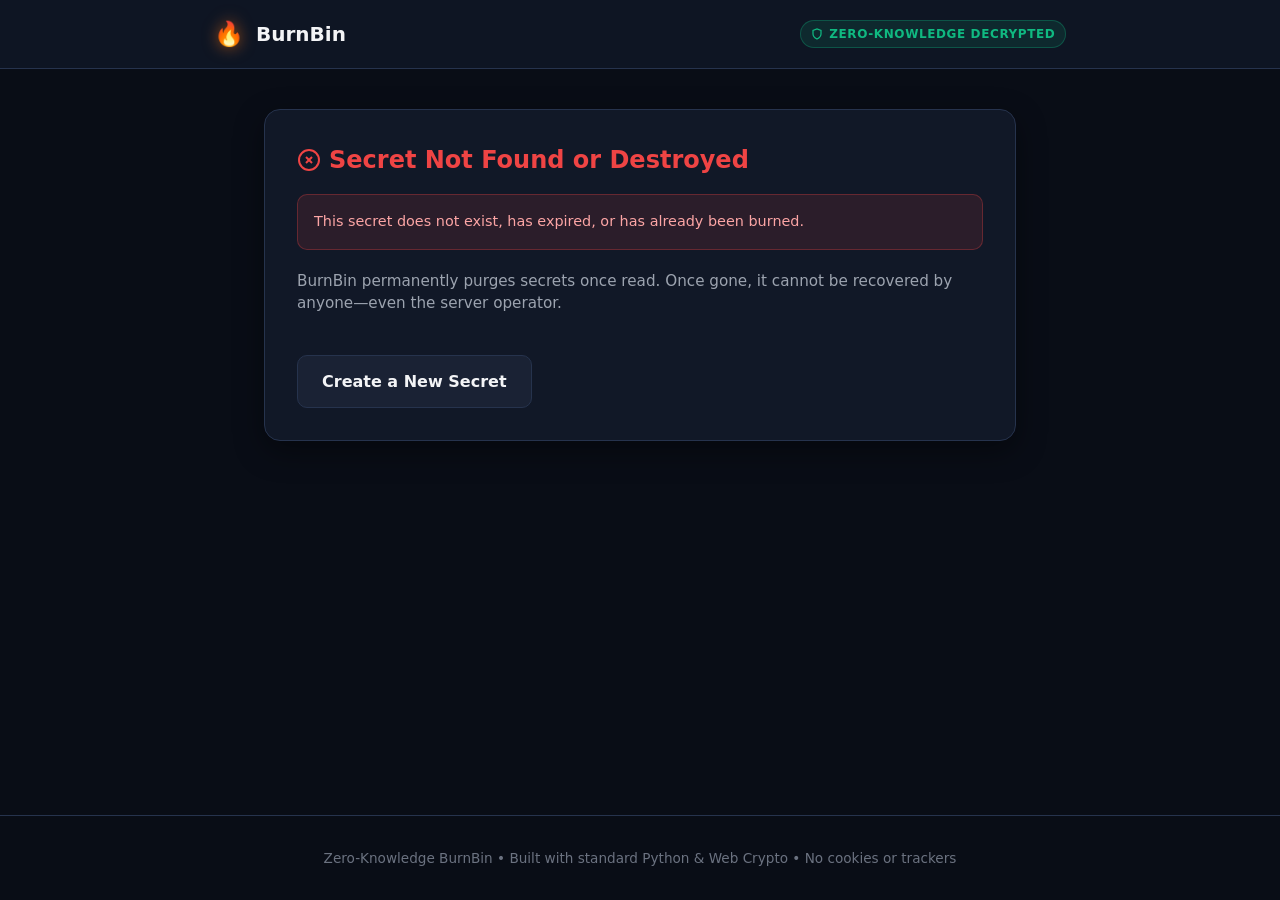
==== static/view.html @ d63d1146 "Fix auto-open link truncation & secret reveal state: support ?key= query params, manual key fallback" ====
<!DOCTYPE html>
<html lang="en">
<head>
  <meta charset="UTF-8">
  <meta name="viewport" content="width=device-width, initial-scale=1.0">
  <title>BurnBin — Reveal Secret</title>
  <link rel="stylesheet" href="/static/style.css">
</head>
<body>
  <header>
    <div class="nav-container">
      <a href="/" class="logo">
        <span class="logo-flame">🔥</span>
        <span>BurnBin</span>
      </a>
      <span class="badge-e2ee">
        <svg width="12" height="12" viewBox="0 0 24 24" fill="none" stroke="currentColor" stroke-width="2.5"><path d="M12 22s8-4 8-10V5l-8-3-8 3v7c0 6 8 10 8 10z"/></svg>
        Zero-Knowledge Decrypted
      </span>
    </div>
  </header>

  <main>
    <!-- Android App Quick-Open Banner -->
    <div id="android-app-banner" style="display: none; margin-bottom: 1.25rem; background: var(--bg-surface); border: 1px solid var(--accent-primary); border-radius: var(--radius-md); padding: 1rem; text-align: center; box-shadow: 0 4px 14px var(--accent-glow);">
      <p style="font-size: 0.95rem; margin-bottom: 0.6rem; color: var(--text-primary); font-weight: 600;">
        📱 Have the BurnBin Android App installed?
      </p>
      <a id="android-app-link" href="#" class="btn btn-primary" style="display: block; width: 100%; text-decoration: none; font-size: 0.95rem;">
        Open Directly in BurnBin App
      </a>
    </div>

    <!-- Loading State -->
    <div class="card" id="loading-card">
      <h2 class="card-title">Checking Secret Vault...</h2>
      <p class="card-desc">Verifying status and encryption envelope.</p>
    </div>

    <!-- Error / Burned / Expired State -->
    <div class="card" id="error-card" style="display: none;">
      <h2 class="card-title" style="color: var(--danger-primary);">
        <svg width="24" height="24" viewBox="0 0 24 24" fill="none" stroke="currentColor" stroke-width="2"><circle cx="12" cy="12" r="10"/><line x1="15" y1="9" x2="9" y2="15"/><line x1="9" y1="9" x2="15" y2="15"/></svg>
        Secret Not Found or Destroyed
      </h2>
      <div class="alert-box alert-danger" style="margin-top: 1rem;">
        <span id="error-message">This secret may have already been viewed and permanently burned, or it has expired.</span>
      </div>
      <p class="card-desc" style="margin-top: 1rem;">
        BurnBin permanently purges secrets once read. Once gone, it cannot be recovered by anyone—even the server operator.
      </p>
      <a href="/" class="btn btn-secondary" style="margin-top: 1rem;">Create a New Secret</a>
    </div>

    <!-- Confirmation / Pre-reveal Warning Card -->
    <div class="card" id="pre-reveal-card" style="display: none;">
      <h1 class="card-title">Confidential Secret Waiting</h1>
      <p class="card-desc">
        A self-destructing secret has been delivered for you.
      </p>

      <div class="alert-box alert-warning">
        <svg width="22" height="22" viewBox="0 0 24 24" fill="none" stroke="currentColor" stroke-width="2"><path d="M10.29 3.86L1.82 18a2 2 0 0 0 1.71 3h16.94a2 2 0 0 0 1.71-3L13.71 3.86a2 2 0 0 0-3.42 0z"/><line x1="12" y1="9" x2="12" y2="13"/><line x1="12" y1="17" x2="12.01" y2="17"/></svg>
        <div>
          <strong>Self-Destruct Notice:</strong> 
          <span id="destruct-detail">This secret is configured to be permanently destroyed immediately once viewed.</span>
        </div>
      </div>

      <!-- Fallback Key Input if URL was trimmed -->
      <div id="manual-key-container" style="display: none; margin-bottom: 1.5rem; background: var(--bg-surface-elevated); padding: 1rem; border-radius: var(--radius-sm); border: 1px solid var(--border-color);">
        <label for="manual-key-input" style="color: var(--warning-primary); font-weight: 600;">🔑 256-Bit Decryption Key Needed:</label>
        <input 
          type="text" 
          id="manual-key-input" 
          placeholder="Paste 64-character key or original link" 
          autocomplete="off"
          style="font-family: var(--font-mono); font-size: 0.85rem;"
        >
        <div id="key-error" style="display: none; color: var(--danger-primary); font-size: 0.85rem; margin-top: 0.35rem;"></div>
        <small style="display:block; margin-top: 0.35rem; color: var(--text-muted); font-size: 0.8rem;">
          The link was opened without the decryption key (some chat apps drop this part). Paste the key from the sender.
        </small>
      </div>

      <div id="passphrase-container" style="display: none; margin-bottom: 1.5rem;">
        <label for="decrypt-passphrase">Enter Secret Passphrase:</label>
        <input 
          type="password" 
          id="decrypt-passphrase" 
          placeholder="Required by the sender" 
          autocomplete="current-password"
        >
        <div id="passphrase-error" style="display: none; color: var(--danger-primary); font-size: 0.85rem; margin-top: 0.35rem;"></div>
      </div>

      <button id="reveal-btn" class="btn btn-danger" style="width: 100%;">
        <svg width="18" height="18" viewBox="0 0 24 24" fill="none" stroke="currentColor" stroke-width="2"><path d="M1 12s4-8 11-8 11 8 11 8-4 8-11 8-11-8-11-8z"/><circle cx="12" cy="12" r="3"/></svg>
        Reveal Secret Now
      </button>
    </div>

    <!-- Revealed Secret Card -->
    <div class="card" id="revealed-card" style="display: none;">
      <div style="display: flex; justify-content: space-between; align-items: center;">
        <h2 class="card-title">🔓 Decrypted Secret</h2>
        <span class="destroyed-stamp" id="status-stamp">🔥 DESTROYED</span>
      </div>

      <div class="alert-box alert-info" id="destruction-banner">
        <svg width="20" height="20" viewBox="0 0 24 24" fill="none" stroke="currentColor" stroke-width="2"><polyline points="20 6 9 17 4 12"/></svg>
        <span id="destruction-text">This secret has been burned and completely purged from the server database.</span>
      </div>

      <div class="secret-display" id="secret-content"></div>

      <div style="display: flex; gap: 1rem; margin-top: 1.5rem;">
        <button class="btn btn-primary" id="copy-secret-btn" style="flex: 1;">
          <svg width="16" height="16" viewBox="0 0 24 24" fill="none" stroke="currentColor" stroke-width="2"><rect x="9" y="9" width="13" height="13" rx="2" ry="2"/><path d="M5 15H4a2 2 0 0 1-2-2V4a2 2 0 0 1 2-2h9a2 2 0 0 1 2 2v1"/></svg>
          <span id="copy-secret-text">Copy to Clipboard</span>
        </button>
        <a href="/" class="btn btn-secondary">Create Another</a>
      </div>
    </div>
  </main>

  <footer>
    <p>Zero-Knowledge BurnBin &bull; Built with standard Python & Web Crypto &bull; No cookies or trackers</p>
  </footer>

  <script src="/static/crypto.js"></script>
  <script src="/static/view.js"></script>
</body>
</html>
---- static/style.css ----
:root {
  --bg-primary: #090d16;
  --bg-surface: #111827;
  --bg-surface-elevated: #1a2234;
  --border-color: #26334d;
  --border-focus: #3b82f6;
  --text-primary: #f3f4f6;
  --text-secondary: #9ca3af;
  --text-muted: #6b7280;
  --accent-primary: #10b981;
  --accent-hover: #059669;
  --accent-glow: rgba(16, 185, 129, 0.2);
  --danger-primary: #ef4444;
  --danger-glow: rgba(239, 68, 68, 0.2);
  --warning-primary: #f59e0b;
  --font-mono: ui-monospace, SFMono-Regular, Menlo, Monaco, Consolas, "Liberation Mono", "Courier New", monospace;
  --font-sans: system-ui, -apple-system, BlinkMacSystemFont, 'Segoe UI', Roboto, Oxygen, Ubuntu, Cantarell, sans-serif;
  --radius-sm: 6px;
  --radius-md: 10px;
  --radius-lg: 16px;
}

* {
  box-sizing: border-box;
  margin: 0;
  padding: 0;
}

body {
  background-color: var(--bg-primary);
  color: var(--text-primary);
  font-family: var(--font-sans);
  min-height: 100vh;
  display: flex;
  flex-direction: column;
  line-height: 1.5;
  -webkit-font-smoothing: antialiased;
}

header {
  border-bottom: 1px solid var(--border-color);
  background-color: rgba(17, 24, 39, 0.8);
  backdrop-filter: blur(8px);
  position: sticky;
  top: 0;
  z-index: 10;
}

.nav-container {
  max-width: 900px;
  margin: 0 auto;
  padding: 1rem 1.5rem;
  display: flex;
  align-items: center;
  justify-content: space-between;
}

.logo {
  display: flex;
  align-items: center;
  gap: 0.75rem;
  font-weight: 700;
  font-size: 1.25rem;
  color: var(--text-primary);
  text-decoration: none;
}

.logo-flame {
  font-size: 1.5rem;
  filter: drop-shadow(0 0 8px rgba(249, 115, 22, 0.6));
}

.badge-e2ee {
  display: inline-flex;
  align-items: center;
  gap: 0.4rem;
  font-size: 0.75rem;
  font-weight: 600;
  background-color: rgba(16, 185, 129, 0.12);
  color: var(--accent-primary);
  border: 1px solid rgba(16, 185, 129, 0.3);
  padding: 0.25rem 0.6rem;
  border-radius: 9999px;
  text-transform: uppercase;
  letter-spacing: 0.05em;
}

main {
  flex: 1;
  max-width: 800px;
  width: 100%;
  margin: 2.5rem auto;
  padding: 0 1.5rem;
}

.card {
  background-color: var(--bg-surface);
  border: 1px solid var(--border-color);
  border-radius: var(--radius-lg);
  padding: 2rem;
  box-shadow: 0 10px 30px rgba(0, 0, 0, 0.4);
}

.card-title {
  font-size: 1.5rem;
  font-weight: 700;
  margin-bottom: 0.5rem;
  display: flex;
  align-items: center;
  gap: 0.5rem;
}

.card-desc {
  color: var(--text-secondary);
  font-size: 0.95rem;
  margin-bottom: 1.5rem;
}

.form-group {
  margin-bottom: 1.5rem;
}

label {
  display: block;
  font-size: 0.875rem;
  font-weight: 600;
  color: var(--text-secondary);
  margin-bottom: 0.5rem;
}

textarea {
  width: 100%;
  min-height: 180px;
  padding: 1rem;
  background-color: var(--bg-primary);
  border: 1px solid var(--border-color);
  border-radius: var(--radius-md);
  color: var(--text-primary);
  font-family: var(--font-mono);
  font-size: 0.95rem;
  resize: vertical;
  transition: border-color 0.15s ease, box-shadow 0.15s ease;
  line-height: 1.6;
}

textarea:focus, input[type="text"]:focus, input[type="password"]:focus, select:focus {
  outline: none;
  border-color: var(--accent-primary);
  box-shadow: 0 0 0 3px var(--accent-glow);
}

.char-counter {
  display: flex;
  justify-content: flex-end;
  font-size: 0.75rem;
  color: var(--text-muted);
  margin-top: 0.35rem;
}

.options-grid {
  display: grid;
  grid-template-columns: repeat(auto-fit, minmax(220px, 1fr));
  gap: 1rem;
  margin-bottom: 1.5rem;
  padding: 1.25rem;
  background-color: var(--bg-surface-elevated);
  border-radius: var(--radius-md);
  border: 1px solid var(--border-color);
}

select, input[type="password"], input[type="text"] {
  width: 100%;
  padding: 0.65rem 0.85rem;
  background-color: var(--bg-primary);
  border: 1px solid var(--border-color);
  border-radius: var(--radius-sm);
  color: var(--text-primary);
  font-size: 0.9rem;
}

.checkbox-group {
  display: flex;
  align-items: center;
  gap: 0.6rem;
  margin-top: 0.5rem;
  cursor: pointer;
  user-select: none;
}

.checkbox-group input[type="checkbox"] {
  width: 1.1rem;
  height: 1.1rem;
  accent-color: var(--accent-primary);
  cursor: pointer;
}

.btn {
  display: inline-flex;
  align-items: center;
  justify-content: center;
  gap: 0.5rem;
  font-weight: 600;
  font-size: 1rem;
  padding: 0.85rem 1.5rem;
  border-radius: var(--radius-md);
  border: none;
  cursor: pointer;
  transition: all 0.15s ease;
  text-decoration: none;
}

.btn-primary {
  background-color: var(--accent-primary);
  color: #06241a;
  width: 100%;
  box-shadow: 0 4px 14px var(--accent-glow);
}

.btn-primary:hover:not(:disabled) {
  background-color: var(--accent-hover);
  transform: translateY(-1px);
}

.btn-primary:disabled {
  opacity: 0.5;
  cursor: not-allowed;
}

.btn-danger {
  background-color: var(--danger-primary);
  color: #fff;
  box-shadow: 0 4px 14px var(--danger-glow);
}

.btn-danger:hover:not(:disabled) {
  filter: brightness(1.1);
  transform: translateY(-1px);
}

.btn-secondary {
  background-color: var(--bg-surface-elevated);
  color: var(--text-primary);
  border: 1px solid var(--border-color);
}

.btn-secondary:hover {
  background-color: #242f48;
}

/* Result Box */
.result-card {
  margin-top: 2rem;
  display: none;
}

.link-input-group {
  display: flex;
  gap: 0.5rem;
  margin: 1rem 0;
}

.link-input {
  flex: 1;
  font-family: var(--font-mono);
  font-size: 0.85rem;
  background-color: var(--bg-primary);
  border: 1px solid var(--accent-primary);
  color: var(--accent-primary);
  padding: 0.75rem;
  border-radius: var(--radius-sm);
  white-space: nowrap;
  overflow-x: auto;
}

.alert-box {
  padding: 1rem;
  border-radius: var(--radius-md);
  margin-bottom: 1.25rem;
  display: flex;
  gap: 0.75rem;
  align-items: flex-start;
  font-size: 0.9rem;
}

.alert-warning {
  background-color: rgba(245, 158, 11, 0.1);
  border: 1px solid rgba(245, 158, 11, 0.3);
  color: #fcd34d;
}

.alert-danger {
  background-color: rgba(239, 68, 68, 0.12);
  border: 1px solid rgba(239, 68, 68, 0.3);
  color: #fca5a5;
}

.alert-info {
  background-color: rgba(59, 130, 246, 0.1);
  border: 1px solid rgba(59, 130, 246, 0.3);
  color: #93c5fd;
}

/* Secret view container */
.secret-display {
  background-color: var(--bg-primary);
  border: 1px solid var(--border-color);
  border-radius: var(--radius-md);
  padding: 1.25rem;
  font-family: var(--font-mono);
  font-size: 0.95rem;
  white-space: pre-wrap;
  word-break: break-all;
  max-height: 400px;
  overflow-y: auto;
  margin: 1rem 0;
  color: #34d399;
}

.destroyed-stamp {
  display: inline-block;
  color: var(--danger-primary);
  font-weight: 800;
  border: 2px dashed var(--danger-primary);
  padding: 0.35rem 0.8rem;
  border-radius: var(--radius-sm);
  text-transform: uppercase;
  letter-spacing: 0.1em;
  transform: rotate(-3deg);
  margin: 0.75rem 0;
}

footer {
  text-align: center;
  padding: 2rem;
  font-size: 0.85rem;
  color: var(--text-muted);
  border-top: 1px solid var(--border-color);
}

.security-points {
  margin-top: 2rem;
  display: grid;
  grid-template-columns: repeat(auto-fit, minmax(240px, 1fr));
  gap: 1rem;
}

.security-item {
  padding: 1rem;
  background-color: rgba(17, 24, 39, 0.5);
  border: 1px solid var(--border-color);
  border-radius: var(--radius-md);
  font-size: 0.85rem;
}

.security-item h4 {
  color: var(--text-primary);
  margin-bottom: 0.3rem;
  display: flex;
  align-items: center;
  gap: 0.4rem;
}

.security-item p {
  color: var(--text-muted);
}
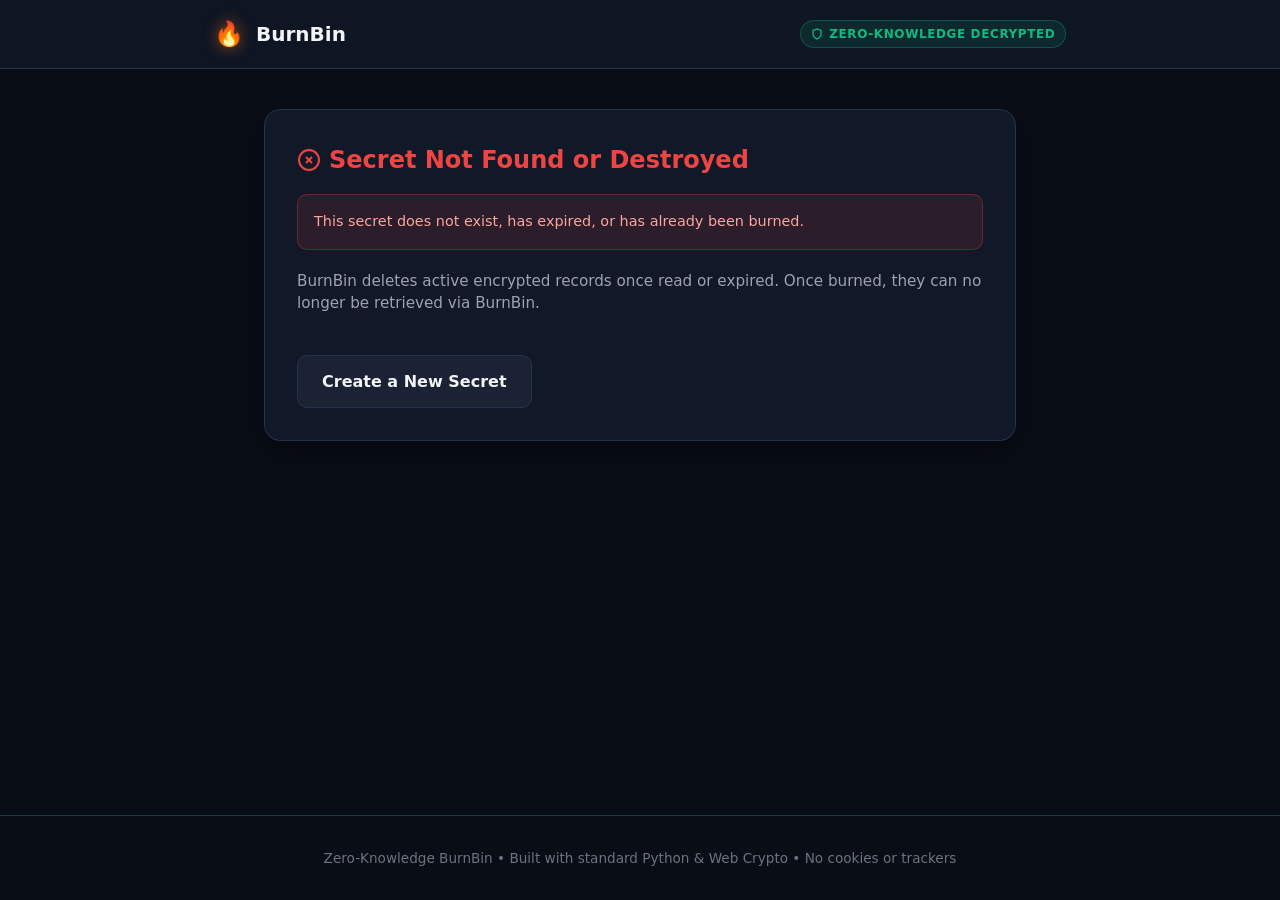
==== commit 9c662036: "Apply Tier 1 & Tier 2 bare-bones security hardening (v2.0.3)" ====
--- a/static/view.html
+++ b/static/view.html
@@ -3,18 +3,26 @@
 <head>
   <meta charset="UTF-8">
   <meta name="viewport" content="width=device-width, initial-scale=1.0">
+  <meta name="robots" content="noindex, nofollow, noarchive">
+  <meta name="theme-color" content="#090d16">
+  <meta property="og:title" content="BurnBin — Encrypted One-Time Secret">
+  <meta property="og:description" content="A self-destructing zero-knowledge secret was shared with you. Open to decrypt locally.">
+  <meta property="og:type" content="website">
   <title>BurnBin — Reveal Secret</title>
+  <link rel="manifest" href="/manifest.webmanifest">
+  <link rel="icon" href="/static/icon.svg" type="image/svg+xml">
+  <link rel="apple-touch-icon" href="/static/icon-192.png">
   <link rel="stylesheet" href="/static/style.css">
 </head>
 <body>
   <header>
     <div class="nav-container">
       <a href="/" class="logo">
-        <span class="logo-flame">🔥</span>
+        <span class="logo-flame" aria-hidden="true">🔥</span>
         <span>BurnBin</span>
       </a>
       <span class="badge-e2ee">
-        <svg width="12" height="12" viewBox="0 0 24 24" fill="none" stroke="currentColor" stroke-width="2.5"><path d="M12 22s8-4 8-10V5l-8-3-8 3v7c0 6 8 10 8 10z"/></svg>
+        <svg width="12" height="12" viewBox="0 0 24 24" fill="none" stroke="currentColor" stroke-width="2.5" aria-hidden="true"><path d="M12 22s8-4 8-10V5l-8-3-8 3v7c0 6 8 10 8 10z"/></svg>
         Zero-Knowledge Decrypted
       </span>
     </div>
@@ -22,112 +30,156 @@
 
   <main>
     <!-- Android App Quick-Open Banner -->
-    <div id="android-app-banner" style="display: none; margin-bottom: 1.25rem; background: var(--bg-surface); border: 1px solid var(--accent-primary); border-radius: var(--radius-md); padding: 1rem; text-align: center; box-shadow: 0 4px 14px var(--accent-glow);">
-      <p style="font-size: 0.95rem; margin-bottom: 0.6rem; color: var(--text-primary); font-weight: 600;">
+    <div id="android-app-banner" class="android-app-banner is-hidden">
+      <p class="android-banner-title">
         📱 Have the BurnBin Android App installed?
       </p>
-      <a id="android-app-link" href="#" class="btn btn-primary" style="display: block; width: 100%; text-decoration: none; font-size: 0.95rem;">
+      <a id="android-app-link" href="#" class="btn btn-primary btn-full android-app-link">
         Open Directly in BurnBin App
       </a>
     </div>
 
     <!-- Loading State -->
     <div class="card" id="loading-card">
-      <h2 class="card-title">Checking Secret Vault...</h2>
+      <h1 class="card-title">Checking Secret Vault...</h1>
       <p class="card-desc">Verifying status and encryption envelope.</p>
     </div>
 
+    <!-- Cleared State -->
+    <div class="card is-hidden" id="cleared-card">
+      <h2 class="card-title card-title-accent">
+        🔒 Secret Cleared from View
+      </h2>
+      <p class="card-desc card-desc-spaced">
+        The decrypted secret has been cleared from this page. Close this tab or navigate away to end this session.
+      </p>
+      <a href="/" class="btn btn-secondary btn-mt">Create a New Secret</a>
+    </div>
+
     <!-- Error / Burned / Expired State -->
-    <div class="card" id="error-card" style="display: none;">
-      <h2 class="card-title" style="color: var(--danger-primary);">
-        <svg width="24" height="24" viewBox="0 0 24 24" fill="none" stroke="currentColor" stroke-width="2"><circle cx="12" cy="12" r="10"/><line x1="15" y1="9" x2="9" y2="15"/><line x1="9" y1="9" x2="15" y2="15"/></svg>
+    <div class="card is-hidden" id="error-card">
+      <h2 class="card-title card-title-danger">
+        <svg width="24" height="24" viewBox="0 0 24 24" fill="none" stroke="currentColor" stroke-width="2" aria-hidden="true"><circle cx="12" cy="12" r="10"/><line x1="15" y1="9" x2="9" y2="15"/><line x1="9" y1="9" x2="15" y2="15"/></svg>
         Secret Not Found or Destroyed
       </h2>
-      <div class="alert-box alert-danger" style="margin-top: 1rem;">
-        <span id="error-message">This secret may have already been viewed and permanently burned, or it has expired.</span>
+      <div class="alert-box alert-danger alert-mt" role="alert">
+        <span id="error-message">This secret may have already been viewed and burned, or it has expired.</span>
       </div>
-      <p class="card-desc" style="margin-top: 1rem;">
-        BurnBin permanently purges secrets once read. Once gone, it cannot be recovered by anyone—even the server operator.
+      <p class="card-desc card-desc-mt">
+        BurnBin deletes active encrypted records once read or expired. Once burned, they can no longer be retrieved via BurnBin.
       </p>
-      <a href="/" class="btn btn-secondary" style="margin-top: 1rem;">Create a New Secret</a>
+      <a href="/" class="btn btn-secondary btn-mt">Create a New Secret</a>
     </div>
 
     <!-- Confirmation / Pre-reveal Warning Card -->
-    <div class="card" id="pre-reveal-card" style="display: none;">
+    <div class="card is-hidden" id="pre-reveal-card">
       <h1 class="card-title">Confidential Secret Waiting</h1>
       <p class="card-desc">
         A self-destructing secret has been delivered for you.
       </p>
+      <p id="pre-reveal-expiry" class="expiry-note is-hidden"></p>
 
       <div class="alert-box alert-warning">
-        <svg width="22" height="22" viewBox="0 0 24 24" fill="none" stroke="currentColor" stroke-width="2"><path d="M10.29 3.86L1.82 18a2 2 0 0 0 1.71 3h16.94a2 2 0 0 0 1.71-3L13.71 3.86a2 2 0 0 0-3.42 0z"/><line x1="12" y1="9" x2="12" y2="13"/><line x1="12" y1="17" x2="12.01" y2="17"/></svg>
+        <svg width="22" height="22" viewBox="0 0 24 24" fill="none" stroke="currentColor" stroke-width="2" aria-hidden="true"><path d="M10.29 3.86L1.82 18a2 2 0 0 0 1.71 3h16.94a2 2 0 0 0 1.71-3L13.71 3.86a2 2 0 0 0-3.42 0z"/><line x1="12" y1="9" x2="12" y2="13"/><line x1="12" y1="17" x2="12.01" y2="17"/></svg>
         <div>
-          <strong>Self-Destruct Notice:</strong> 
-          <span id="destruct-detail">This secret is configured to be permanently destroyed immediately once viewed.</span>
+          <strong>Self-Destruct Notice:</strong>
+          <span id="destruct-detail">This secret is configured to be deleted from BurnBin immediately once viewed.</span>
+        </div>
+      </div>
+
+      <div id="query-key-warning" class="alert-box alert-warning is-hidden" role="alert">
+        <svg width="22" height="22" viewBox="0 0 24 24" fill="none" stroke="currentColor" stroke-width="2" aria-hidden="true"><path d="M10.29 3.86L1.82 18a2 2 0 0 0 1.71 3h16.94a2 2 0 0 0 1.71-3L13.71 3.86a2 2 0 0 0-3.42 0z"/><line x1="12" y1="9" x2="12" y2="13"/><line x1="12" y1="17" x2="12.01" y2="17"/></svg>
+        <div>
+          <strong>Transit Exposure Warning:</strong> This legacy link included the decryption key in the URL query string (<code>?key=</code>), which may have been logged in transit before reaching this page. The parameter has been stripped from your address bar. Treat this secret as potentially exposed.
         </div>
       </div>
 
       <!-- Fallback Key Input if URL was trimmed -->
-      <div id="manual-key-container" style="display: none; margin-bottom: 1.5rem; background: var(--bg-surface-elevated); padding: 1rem; border-radius: var(--radius-sm); border: 1px solid var(--border-color);">
-        <label for="manual-key-input" style="color: var(--warning-primary); font-weight: 600;">🔑 256-Bit Decryption Key Needed:</label>
-        <input 
-          type="text" 
-          id="manual-key-input" 
-          placeholder="Paste 64-character key or original link" 
+      <div id="manual-key-container" class="manual-key-box is-hidden">
+        <label for="manual-key-input" class="manual-key-label">🔑 256-Bit Decryption Key Needed:</label>
+        <input
+          type="text"
+          id="manual-key-input"
+          class="mono-input"
+          placeholder="Paste 64-character key or original link"
           autocomplete="off"
-          style="font-family: var(--font-mono); font-size: 0.85rem;"
+          autocorrect="off"
+          autocapitalize="none"
+          spellcheck="false"
+          aria-describedby="key-error key-help"
         >
-        <div id="key-error" style="display: none; color: var(--danger-primary); font-size: 0.85rem; margin-top: 0.35rem;"></div>
-        <small style="display:block; margin-top: 0.35rem; color: var(--text-muted); font-size: 0.8rem;">
+        <div id="key-error" class="field-error is-hidden" role="alert"></div>
+        <small id="key-help" class="field-hint">
           The link was opened without the decryption key (some chat apps drop this part). Paste the key from the sender.
         </small>
       </div>
 
-      <div id="passphrase-container" style="display: none; margin-bottom: 1.5rem;">
+      <div id="passphrase-container" class="passphrase-container is-hidden">
         <label for="decrypt-passphrase">Enter Secret Passphrase:</label>
-        <input 
-          type="password" 
-          id="decrypt-passphrase" 
-          placeholder="Required by the sender" 
+        <input
+          type="password"
+          id="decrypt-passphrase"
+          placeholder="Required by the sender"
           autocomplete="current-password"
+          aria-describedby="passphrase-error"
         >
-        <div id="passphrase-error" style="display: none; color: var(--danger-primary); font-size: 0.85rem; margin-top: 0.35rem;"></div>
+        <div id="passphrase-error" class="field-error is-hidden" role="alert"></div>
       </div>
 
-      <button id="reveal-btn" class="btn btn-danger" style="width: 100%;">
-        <svg width="18" height="18" viewBox="0 0 24 24" fill="none" stroke="currentColor" stroke-width="2"><path d="M1 12s4-8 11-8 11 8 11 8-4 8-11 8-11-8-11-8z"/><circle cx="12" cy="12" r="3"/></svg>
-        Reveal Secret Now
+      <button type="button" id="reveal-btn" class="btn btn-danger btn-full">
+        <svg width="18" height="18" viewBox="0 0 24 24" fill="none" stroke="currentColor" stroke-width="2" aria-hidden="true"><path d="M1 12s4-8 11-8 11 8 11 8-4 8-11 8-11-8-11-8z"/><circle cx="12" cy="12" r="3"/></svg>
+        <span id="reveal-btn-text">Reveal Secret Now</span>
       </button>
     </div>
 
     <!-- Revealed Secret Card -->
-    <div class="card" id="revealed-card" style="display: none;">
-      <div style="display: flex; justify-content: space-between; align-items: center;">
+    <div class="card is-hidden" id="revealed-card">
+      <div class="revealed-header">
         <h2 class="card-title">🔓 Decrypted Secret</h2>
         <span class="destroyed-stamp" id="status-stamp">🔥 DESTROYED</span>
       </div>
 
       <div class="alert-box alert-info" id="destruction-banner">
-        <svg width="20" height="20" viewBox="0 0 24 24" fill="none" stroke="currentColor" stroke-width="2"><polyline points="20 6 9 17 4 12"/></svg>
-        <span id="destruction-text">This secret has been burned and completely purged from the server database.</span>
+        <svg width="20" height="20" viewBox="0 0 24 24" fill="none" stroke="currentColor" stroke-width="2" aria-hidden="true"><polyline points="20 6 9 17 4 12"/></svg>
+        <span id="destruction-text">This secret has been burned. The active encrypted record has been deleted and is no longer retrievable via BurnBin.</span>
       </div>
 
       <div class="secret-display" id="secret-content"></div>
 
-      <div style="display: flex; gap: 1rem; margin-top: 1.5rem;">
-        <button class="btn btn-primary" id="copy-secret-btn" style="flex: 1;">
-          <svg width="16" height="16" viewBox="0 0 24 24" fill="none" stroke="currentColor" stroke-width="2"><rect x="9" y="9" width="13" height="13" rx="2" ry="2"/><path d="M5 15H4a2 2 0 0 1-2-2V4a2 2 0 0 1 2-2h9a2 2 0 0 1 2 2v1"/></svg>
+      <div id="attachment-card" class="attachment-result-card is-hidden">
+        <div class="attachment-result-header">
+          <div>
+            <div id="attachment-filename" class="attachment-filename"></div>
+            <div id="attachment-details" class="attachment-details"></div>
+          </div>
+          <a id="download-attachment-btn" class="btn btn-primary btn-compact" href="#" download>
+            ⬇ Download File
+          </a>
+        </div>
+      </div>
+
+      <div class="revealed-actions">
+        <button type="button" class="btn btn-primary btn-copy-flex" id="copy-secret-btn">
+          <svg width="16" height="16" viewBox="0 0 24 24" fill="none" stroke="currentColor" stroke-width="2" aria-hidden="true"><rect x="9" y="9" width="13" height="13" rx="2" ry="2"/><path d="M5 15H4a2 2 0 0 1-2-2V4a2 2 0 0 1 2-2h9a2 2 0 0 1 2 2v1"/></svg>
           <span id="copy-secret-text">Copy to Clipboard</span>
         </button>
-        <a href="/" class="btn btn-secondary">Create Another</a>
+        <button type="button" class="btn btn-secondary btn-clear-flex" id="clear-secret-btn">✕ Clear</button>
+        <a href="/" class="btn btn-secondary btn-another-flex">Create Another</a>
       </div>
+
+      <div id="clipboard-status-row" class="clipboard-status-row is-hidden">
+        <span id="clipboard-countdown" class="clipboard-countdown"></span>
+        <button type="button" id="clear-clipboard-btn" class="btn btn-secondary btn-compact">🧹 Clear Clipboard Now</button>
+      </div>
+      <span id="clipboard-announce" class="visually-hidden" role="status"></span>
     </div>
   </main>
 
   <footer>
-    <p>Zero-Knowledge BurnBin &bull; Built with standard Python & Web Crypto &bull; No cookies or trackers</p>
+    <p>Zero-Knowledge BurnBin &bull; Built with standard Python &amp; Web Crypto &bull; No cookies or trackers</p>
   </footer>
 
+  <script src="/static/shared.js"></script>
   <script src="/static/crypto.js"></script>
   <script src="/static/view.js"></script>
 </body>
--- a/static/style.css
+++ b/static/style.css
@@ -137,7 +137,7 @@
   border-radius: var(--radius-md);
   color: var(--text-primary);
   font-family: var(--font-mono);
-  font-size: 0.95rem;
+  font-size: max(1rem, 1em);
   resize: vertical;
   transition: border-color 0.15s ease, box-shadow 0.15s ease;
   line-height: 1.6;
@@ -170,12 +170,18 @@
 
 select, input[type="password"], input[type="text"] {
   width: 100%;
+  min-block-size: 48px;
   padding: 0.65rem 0.85rem;
   background-color: var(--bg-primary);
   border: 1px solid var(--border-color);
   border-radius: var(--radius-sm);
   color: var(--text-primary);
-  font-size: 0.9rem;
+  font-size: max(1rem, 1em);
+}
+
+input[aria-invalid="true"], textarea[aria-invalid="true"] {
+  border-color: var(--danger-primary);
+  box-shadow: 0 0 0 2px var(--danger-glow);
 }
 
 .checkbox-group {
@@ -250,7 +256,92 @@
 /* Result Box */
 .result-card {
   margin-top: 2rem;
-  display: none;
+}
+
+.format-fieldset {
+  border: 0;
+  padding: 0;
+  margin-block: 0 1rem;
+}
+
+.format-legend {
+  font-size: 0.875rem;
+  font-weight: 600;
+  color: var(--text-secondary);
+  margin-block-end: 0.5rem;
+}
+
+.link-format-grid {
+  display: grid;
+  grid-template-columns: repeat(auto-fit, minmax(220px, 1fr));
+  gap: 0.75rem;
+}
+
+.format-option-btn {
+  display: flex;
+  flex-direction: column;
+  align-items: flex-start;
+  justify-content: flex-start;
+  gap: 0.35rem;
+  inline-size: 100%;
+  min-block-size: 48px;
+  padding: 0.85rem 1rem;
+  text-align: start;
+  background-color: var(--bg-surface-elevated);
+  color: var(--text-primary);
+  border: 1px solid var(--border-color);
+  border-radius: var(--radius-md);
+  font-family: inherit;
+  cursor: pointer;
+  transition: border-color 0.15s ease, background-color 0.15s ease, box-shadow 0.15s ease;
+}
+
+.format-option-btn:hover {
+  background-color: #242f48;
+  border-color: #3b4b6e;
+}
+
+.format-option-btn:focus-visible {
+  outline: 3px solid var(--border-focus);
+  outline-offset: 2px;
+}
+
+.format-option-btn.is-selected {
+  background-color: rgba(16, 185, 129, 0.14);
+  border-color: var(--accent-primary);
+  box-shadow: 0 0 0 1px var(--accent-primary);
+}
+
+.format-option-title {
+  display: flex;
+  align-items: center;
+  justify-content: space-between;
+  gap: 0.5rem;
+  inline-size: 100%;
+  font-size: 0.9rem;
+  font-weight: 700;
+  color: var(--text-primary);
+}
+
+.format-option-badge {
+  font-size: 0.7rem;
+  font-weight: 700;
+  padding: 0.12rem 0.45rem;
+  border-radius: 9999px;
+  background-color: rgba(16, 185, 129, 0.2);
+  color: var(--accent-primary);
+  visibility: hidden;
+}
+
+.format-option-btn.is-selected .format-option-badge {
+  visibility: visible;
+}
+
+.format-option-desc {
+  font-size: 0.8rem;
+  font-weight: 400;
+  line-height: 1.4;
+  color: var(--text-secondary);
 }
 
 .link-input-group {
@@ -261,6 +352,7 @@
 
 .link-input {
   flex: 1;
+  min-inline-size: 0;
   font-family: var(--font-mono);
   font-size: 0.85rem;
   background-color: var(--bg-primary);
@@ -363,3 +455,498 @@
 .security-item p {
   color: var(--text-muted);
 }
+
+.visually-hidden {
+  position: absolute;
+  clip-path: inset(50%);
+  overflow: hidden;
+  width: 1px;
+  height: 1px;
+  margin: -1px;
+  padding: 0;
+  border: 0;
+  white-space: nowrap;
+}
+
+.clipboard-status-row {
+  margin-top: 0.75rem;
+  padding: 0.65rem 0.9rem;
+  border-radius: var(--radius-md);
+  background-color: var(--bg-surface-elevated);
+  border: 1px solid var(--border-color);
+  display: flex;
+  align-items: center;
+  justify-content: space-between;
+  gap: 0.75rem;
+  flex-wrap: wrap;
+}
+
+.clipboard-countdown {
+  font-size: 0.85rem;
+  color: var(--text-secondary);
+}
+
+.btn-compact {
+  width: auto;
+  padding: 0.45rem 0.95rem;
+  min-block-size: 44px;
+  font-size: 0.85rem;
+}
+
+.field-header-row {
+  display: flex;
+  align-items: center;
+  justify-content: space-between;
+  gap: 0.75rem;
+  flex-wrap: wrap;
+  margin-bottom: 0.5rem;
+}
+
+.btn-mini {
+  background: var(--bg-surface-elevated);
+  color: var(--text-primary);
+  border: 1px solid var(--border-color);
+  border-radius: var(--radius-sm);
+  padding: 0.35rem 0.65rem;
+  min-block-size: 36px;
+  font-size: 0.8rem;
+  font-weight: 500;
+  cursor: pointer;
+  transition: border-color 0.2s, background-color 0.2s;
+}
+
+.btn-mini:hover {
+  border-color: var(--accent-primary);
+  background: rgba(255, 255, 255, 0.04);
+}
+
+.btn-danger-mini {
+  color: var(--danger-primary);
+  border-color: rgba(239, 68, 68, 0.35);
+}
+
+.btn-danger-mini:hover {
+  border-color: var(--danger-primary);
+  background: var(--danger-glow);
+}
+
+.attachment-picker {
+  display: flex;
+  flex-direction: column;
+  gap: 0.4rem;
+}
+
+.attachment-picker input[type="file"] {
+  width: 100%;
+  background: var(--bg-surface-elevated);
+  border: 1px dashed var(--border-color);
+  border-radius: var(--radius-sm);
+  padding: 0.6rem 0.75rem;
+  color: var(--text-secondary);
+  font-size: 0.85rem;
+}
+
+.attachment-meta {
+  font-size: 0.82rem;
+  color: var(--text-secondary);
+}
+
+.passphrase-input-row {
+  display: flex;
+  align-items: stretch;
+  gap: 0.5rem;
+}
+
+.passphrase-input-row input {
+  flex: 1;
+}
+
+.qr-details {
+  border: 1px solid var(--border-color);
+  border-radius: var(--radius-md);
+  background: var(--bg-surface-elevated);
+  padding: 0.65rem 0.9rem;
+  margin-bottom: 1.25rem;
+}
+
+.qr-details summary {
+  cursor: pointer;
+  font-size: 0.9rem;
+  font-weight: 600;
+  color: var(--text-primary);
+  min-block-size: 40px;
+  display: flex;
+  align-items: center;
+}
+
+.qr-body {
+  display: flex;
+  flex-direction: column;
+  align-items: center;
+  gap: 0.75rem;
+  padding-top: 0.75rem;
+}
+
+.qr-box {
+  background: #ffffff;
+  padding: 1rem;
+  border-radius: var(--radius-md);
+  display: inline-flex;
+  align-items: center;
+  justify-content: center;
+}
+
+.qr-box svg {
+  display: block;
+  width: 240px;
+  height: 240px;
+}
+
+.sent-panel {
+  margin-top: 1.5rem;
+}
+
+.sent-summary {
+  display: flex;
+  align-items: center;
+  justify-content: space-between;
+  gap: 0.75rem;
+  cursor: pointer;
+  font-weight: 600;
+  font-size: 0.95rem;
+  min-block-size: 44px;
+}
+
+.sent-panel-body {
+  margin-top: 0.75rem;
+}
+
+.sent-secrets-list {
+  display: flex;
+  flex-direction: column;
+  gap: 0.75rem;
+}
+
+.sent-secret-item {
+  border: 1px solid var(--border-color);
+  border-radius: var(--radius-md);
+  background: var(--bg-surface-elevated);
+  padding: 0.8rem 0.9rem;
+  display: flex;
+  flex-direction: column;
+  gap: 0.55rem;
+}
+
+.sent-secret-top {
+  display: flex;
+  align-items: center;
+  justify-content: space-between;
+  gap: 0.5rem;
+  flex-wrap: wrap;
+}
+
+.sent-secret-title {
+  font-weight: 600;
+  font-size: 0.9rem;
+  color: var(--text-primary);
+}
+
+.sent-secret-status {
+  font-size: 0.78rem;
+  font-weight: 600;
+  padding: 0.15rem 0.55rem;
+  border-radius: 999px;
+  border: 1px solid var(--border-color);
+  color: var(--text-secondary);
+}
+
+.sent-secret-status.status-active {
+  color: var(--accent-primary);
+  border-color: rgba(16, 185, 129, 0.4);
+}
+
+.sent-secret-status.status-burned {
+  color: var(--danger-primary);
+  border-color: rgba(239, 68, 68, 0.4);
+}
+
+.sent-secret-meta {
+  font-size: 0.8rem;
+  color: var(--text-secondary);
+}
+
+.sent-secret-actions {
+  display: flex;
+  gap: 0.5rem;
+  flex-wrap: wrap;
+}
+
+.attachment-result-card {
+  border: 1px solid var(--border-color);
+  border-radius: var(--radius-md);
+  background: var(--bg-surface-elevated);
+  padding: 0.9rem;
+  margin-top: 1rem;
+  display: flex;
+  flex-direction: column;
+  gap: 0.75rem;
+}
+
+.attachment-result-header {
+  display: flex;
+  align-items: center;
+  justify-content: space-between;
+  gap: 0.75rem;
+  flex-wrap: wrap;
+}
+
+.attachment-filename {
+  font-weight: 600;
+  font-size: 0.92rem;
+  color: var(--text-primary);
+  word-break: break-word;
+}
+
+.attachment-details {
+  font-size: 0.8rem;
+  color: var(--text-secondary);
+}
+
+.is-hidden {
+  display: none !important;
+}
+
+.offscreen-copy-buffer {
+  position: fixed;
+  inset-block-start: 0;
+  opacity: 0;
+  pointer-events: none;
+}
+
+.is-copied {
+  background-color: var(--accent-primary) !important;
+  color: #06241a !important;
+  border-color: var(--accent-primary) !important;
+}
+
+.btn-full {
+  width: 100%;
+}
+
+.label-inline {
+  margin-bottom: 0;
+}
+
+.generator-controls {
+  display: flex;
+  align-items: center;
+  gap: 0.5rem;
+  flex-wrap: wrap;
+}
+
+.select-compact {
+  width: auto;
+  min-block-size: 36px;
+  padding: 0.25rem 0.55rem;
+  font-size: 0.85rem;
+}
+
+.checkbox-inline {
+  display: inline-flex;
+  align-items: center;
+  gap: 0.35rem;
+  margin-bottom: 0;
+  font-size: 0.8rem;
+  color: var(--text-secondary);
+  cursor: pointer;
+}
+
+.checkbox-inline input[type="checkbox"] {
+  accent-color: var(--accent-primary);
+}
+
+.passphrase-wrapper {
+  margin-top: 0.75rem;
+}
+
+.field-hint {
+  display: block;
+  margin-top: 0.35rem;
+  color: var(--text-muted);
+  font-size: 0.8rem;
+}
+
+.field-error {
+  color: var(--danger-primary);
+  font-size: 0.85rem;
+  margin-top: 0.35rem;
+}
+
+.strength-row {
+  display: flex;
+  align-items: center;
+  gap: 0.6rem;
+  margin-top: 0.45rem;
+}
+
+.strength-track {
+  flex: 1;
+  height: 6px;
+  background: var(--bg-primary);
+  border: 1px solid var(--border-color);
+  border-radius: 999px;
+  overflow: hidden;
+}
+
+.strength-bar {
+  height: 100%;
+  width: 0;
+  transition: width 0.2s ease, background-color 0.2s ease;
+}
+
+.strength-weak {
+  width: 25%;
+  background-color: var(--danger-primary);
+}
+
+.strength-fair {
+  width: 50%;
+  background-color: var(--warning-primary);
+}
+
+.strength-good {
+  width: 75%;
+  background-color: var(--border-focus);
+}
+
+.strength-strong {
+  width: 100%;
+  background-color: var(--accent-primary);
+}
+
+.strength-label {
+  font-size: 0.78rem;
+  font-weight: 600;
+  min-inline-size: 3.5rem;
+  text-align: end;
+  color: var(--text-secondary);
+}
+
+.expiry-note {
+  font-size: 0.85rem;
+  color: var(--text-secondary);
+  margin-bottom: 1rem;
+}
+
+.result-footer-actions {
+  margin-top: 1.5rem;
+  display: flex;
+  gap: 1rem;
+}
+
+.sent-panel-desc {
+  margin-bottom: 0.75rem;
+  font-size: 0.85rem;
+}
+
+.android-app-banner {
+  margin-bottom: 1.25rem;
+  background: var(--bg-surface);
+  border: 1px solid var(--accent-primary);
+  border-radius: var(--radius-md);
+  padding: 1rem;
+  text-align: center;
+  box-shadow: 0 4px 14px var(--accent-glow);
+}
+
+.android-banner-title {
+  font-size: 0.95rem;
+  margin-bottom: 0.6rem;
+  color: var(--text-primary);
+  font-weight: 600;
+}
+
+.android-app-link {
+  display: block;
+  text-decoration: none;
+  font-size: 0.95rem;
+}
+
+.card-title-accent {
+  color: var(--accent-primary);
+}
+
+.card-title-danger {
+  color: var(--danger-primary);
+}
+
+.card-desc-spaced {
+  margin-top: 0.75rem;
+}
+
+.card-desc-mt, .alert-mt, .btn-mt {
+  margin-top: 1rem;
+}
+
+.manual-key-box {
+  margin-bottom: 1.5rem;
+  background: var(--bg-surface-elevated);
+  padding: 1rem;
+  border-radius: var(--radius-sm);
+  border: 1px solid var(--border-color);
+}
+
+.manual-key-label {
+  color: var(--warning-primary);
+  font-weight: 600;
+}
+
+.mono-input {
+  font-family: var(--font-mono);
+  font-size: 0.9rem;
+}
+
+.passphrase-container {
+  margin-bottom: 1.5rem;
+}
+
+.revealed-header {
+  display: flex;
+  justify-content: space-between;
+  align-items: center;
+  gap: 0.75rem;
+}
+
+.destroyed-stamp.is-remaining {
+  color: var(--warning-primary);
+  border-color: var(--warning-primary);
+}
+
+.revealed-actions {
+  display: flex;
+  gap: 1rem;
+  margin-top: 1.5rem;
+  flex-wrap: wrap;
+}
+
+.btn-copy-flex {
+  flex: 2;
+  min-width: 160px;
+}
+
+.btn-clear-flex {
+  flex: 1;
+  min-width: 100px;
+}
+
+.btn-another-flex {
+  flex: 1;
+  min-width: 120px;
+  text-align: center;
+}
+
+@media (max-width: 600px) {
+  .link-input-group {
+    flex-wrap: wrap;
+  }
+}
